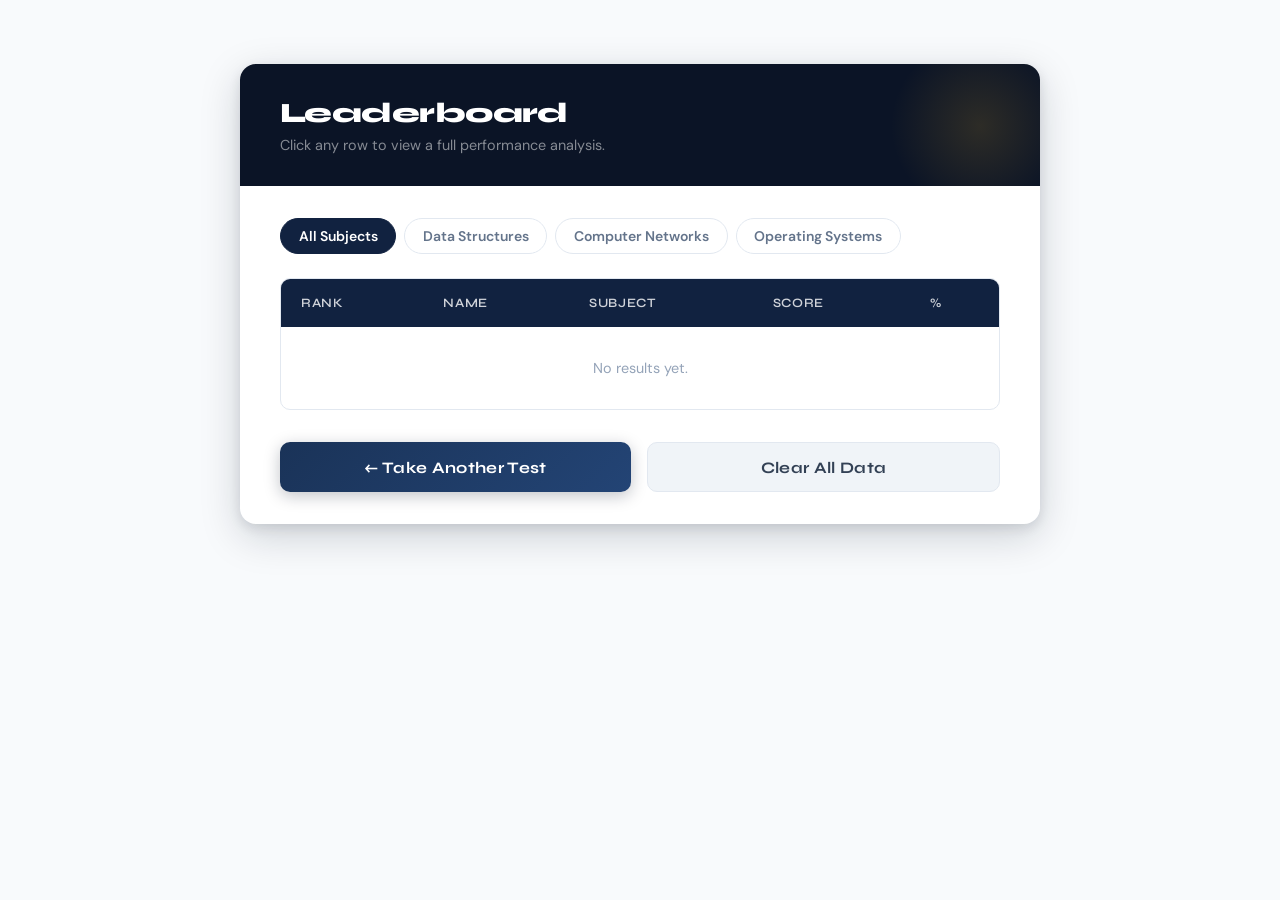
==== leaderboard.html @ 92e26789 "Add files via upload" ====
<!DOCTYPE html>
<html lang="en">
<head>
    <meta charset="UTF-8">
    <meta name="viewport" content="width=device-width, initial-scale=1.0">
    <title>ECET Leaderboard</title>
    <link rel="preconnect" href="https://fonts.googleapis.com">
    <link href="https://fonts.googleapis.com/css2?family=Syne:wght@400;600;700;800&family=DM+Sans:wght@300;400;500;600&display=swap" rel="stylesheet">
    <link rel="stylesheet" href="style.css">
</head>
<body>
    <div style="max-width:860px; margin:0 auto; padding:2rem 1rem 4rem;">

        <div class="page-container">
            <div class="page-header">
                <h1>Leaderboard</h1>
                <p>Click any row to view a full performance analysis.</p>
            </div>

            <div class="page-body">

                <!-- Filter chips -->
                <div style="display:flex; gap:8px; flex-wrap:wrap; margin-bottom:1.25rem;">
                    <button class="tab-btn active" data-filter="all">All Subjects</button>
                    <button class="tab-btn" data-filter="ds">Data Structures</button>
                    <button class="tab-btn" data-filter="cn">Computer Networks</button>
                    <button class="tab-btn" data-filter="os">Operating Systems</button>
                </div>

                <table id="leaderboard-table">
                    <thead>
                        <tr>
                            <th>Rank</th>
                            <th>Name</th>
                            <th>Subject</th>
                            <th>Score</th>
                            <th>%</th>
                        </tr>
                    </thead>
                    <tbody id="leaderboard-body"></tbody>
                </table>

                <!-- Analysis Section -->
                <div id="analysis-section" class="analysis-wrapper">
                    <h2 id="analysis-title">Performance Analysis</h2>

                    <div class="tabs">
                        <button class="tab-btn active" data-tab="correct">✓ Correct</button>
                        <button class="tab-btn" data-tab="wrong">✗ Wrong</button>
                        <button class="tab-btn" data-tab="not-answered">— Skipped</button>
                    </div>

                    <div id="analysis-content"></div>
                </div>

                <div style="display:flex; gap:1rem; margin-top:2rem; flex-wrap:wrap;">
                    <a href="index.html" class="btn primary-btn" style="flex:1; min-width:180px;">← Take Another Test</a>
                    <button id="clear-btn" class="btn secondary-btn" style="flex:1; min-width:160px;">Clear All Data</button>
                </div>
            </div>
        </div>

    </div>
    <script src="leaderboard.js"></script>
</body>
</html>
---- style.css ----
/* ============================================================
   ECET Mock Test — Style System
   Aesthetic: Academic Precision × Modern Tech
   Fonts: Syne (display) + DM Sans (body)
   Colors: Midnight navy + Amber gold accent
   ============================================================ */

:root {
    --navy-900: #0b1426;
    --navy-800: #112240;
    --navy-700: #1a3358;
    --navy-600: #234475;
    --navy-500: #2d5590;
    --navy-400: #4a7ab5;
    --gold:     #f0b429;
    --gold-lt:  #ffd166;
    --cream:    #f9f6f0;
    --white:    #ffffff;
    --gray-50:  #f8fafc;
    --gray-100: #f0f4f8;
    --gray-200: #e2e8f0;
    --gray-300: #cbd5e1;
    --gray-500: #64748b;
    --gray-700: #334155;
    --green:    #16a34a;
    --green-bg: #dcfce7;
    --red:      #dc2626;
    --red-bg:   #fee2e2;
    --shadow-sm: 0 1px 3px rgba(11,20,38,.08), 0 1px 2px rgba(11,20,38,.06);
    --shadow-md: 0 4px 16px rgba(11,20,38,.12), 0 2px 6px rgba(11,20,38,.08);
    --shadow-lg: 0 12px 40px rgba(11,20,38,.18), 0 4px 12px rgba(11,20,38,.1);
    --radius-sm: 6px;
    --radius-md: 10px;
    --radius-lg: 16px;
    --radius-xl: 24px;
}

*, *::before, *::after {
    box-sizing: border-box;
    margin: 0;
    padding: 0;
}

html { scroll-behavior: smooth; }

body {
    font-family: 'DM Sans', -apple-system, sans-serif;
    background: var(--navy-900);
    min-height: 100vh;
    color: var(--gray-700);
    -webkit-font-smoothing: antialiased;
}

/* ── Grid overlay background ─────────────────────────────── */
.grid-overlay {
    position: fixed;
    inset: 0;
    background-image:
        linear-gradient(rgba(240,180,41,0.04) 1px, transparent 1px),
        linear-gradient(90deg, rgba(240,180,41,0.04) 1px, transparent 1px);
    background-size: 48px 48px;
    pointer-events: none;
    z-index: 0;
}

/* ── HOME PAGE ───────────────────────────────────────────── */
.home-body {
    display: flex;
    align-items: flex-start;
    justify-content: center;
    padding: 3rem 1.5rem 4rem;
}

.home-container {
    position: relative;
    z-index: 1;
    max-width: 860px;
    width: 100%;
}

.home-header {
    text-align: center;
    padding: 2.5rem 0 3rem;
    animation: fadeUp 0.5s ease both;
}

.badge-tag {
    display: inline-block;
    background: rgba(240,180,41,0.15);
    color: var(--gold);
    border: 1px solid rgba(240,180,41,0.3);
    font-family: 'Syne', sans-serif;
    font-size: 0.75rem;
    font-weight: 700;
    letter-spacing: 0.12em;
    text-transform: uppercase;
    padding: 0.35rem 1rem;
    border-radius: 100px;
    margin-bottom: 1.25rem;
}

.home-title {
    font-family: 'Syne', sans-serif;
    font-size: clamp(2.4rem, 5vw, 3.8rem);
    font-weight: 800;
    color: var(--white);
    line-height: 1.05;
    letter-spacing: -0.02em;
    margin-bottom: 1rem;
}

.home-title .accent {
    color: var(--gold);
    position: relative;
}

.home-subtitle {
    font-size: 1.05rem;
    color: rgba(255,255,255,0.55);
    max-width: 440px;
    margin: 0 auto;
    line-height: 1.65;
}

/* ── Subject Cards ───────────────────────────────────────── */
.subject-grid {
    display: grid;
    grid-template-columns: repeat(auto-fit, minmax(250px, 1fr));
    gap: 1.25rem;
    margin-bottom: 2.5rem;
}

.subject-card {
    position: relative;
    background: rgba(255,255,255,0.04);
    border: 1px solid rgba(255,255,255,0.09);
    border-radius: var(--radius-lg);
    padding: 2rem 1.75rem;
    text-decoration: none;
    color: var(--white);
    display: flex;
    flex-direction: column;
    gap: 1.25rem;
    overflow: hidden;
    transition: transform 0.25s ease, border-color 0.25s ease, background 0.25s ease;
    animation: fadeUp 0.5s ease both;
    backdrop-filter: blur(8px);
}

.subject-card::before {
    content: '';
    position: absolute;
    top: 0; left: 0; right: 0;
    height: 3px;
    background: linear-gradient(90deg, var(--gold), var(--gold-lt));
    opacity: 0;
    transition: opacity 0.25s ease;
}

.subject-card:hover {
    transform: translateY(-5px);
    border-color: rgba(240,180,41,0.3);
    background: rgba(255,255,255,0.07);
}

.subject-card:hover::before { opacity: 1; }

.card-number {
    font-family: 'Syne', sans-serif;
    font-size: 0.75rem;
    font-weight: 700;
    letter-spacing: 0.1em;
    color: rgba(240,180,41,0.5);
}

.card-icon {
    width: 44px;
    height: 44px;
    color: var(--gold);
}
.card-icon svg { width: 100%; height: 100%; }

.card-content h2 {
    font-family: 'Syne', sans-serif;
    font-size: 1.2rem;
    font-weight: 700;
    color: var(--white);
    margin-bottom: 0.5rem;
}

.card-content p {
    font-size: 0.875rem;
    color: rgba(255,255,255,0.5);
    line-height: 1.55;
    margin-bottom: 1.25rem;
}

.card-meta {
    display: flex;
    align-items: center;
    justify-content: space-between;
}

.q-count {
    font-size: 0.8rem;
    font-weight: 600;
    color: rgba(240,180,41,0.7);
    background: rgba(240,180,41,0.1);
    padding: 0.25rem 0.65rem;
    border-radius: 100px;
    border: 1px solid rgba(240,180,41,0.2);
}

.card-arrow {
    font-size: 1.2rem;
    color: var(--gold);
    transition: transform 0.2s ease;
}
.subject-card:hover .card-arrow { transform: translateX(4px); }

.home-footer {
    text-align: center;
}

.leaderboard-link {
    display: inline-flex;
    align-items: center;
    gap: 0.5rem;
    color: rgba(255,255,255,0.45);
    text-decoration: none;
    font-size: 0.9rem;
    font-weight: 500;
    transition: color 0.2s;
    padding: 0.5rem 1rem;
    border-radius: var(--radius-sm);
}
.leaderboard-link:hover { color: var(--gold); }

/* ── QUIZ PAGE LAYOUT ────────────────────────────────────── */
body:not(.home-body) {
    padding: 2rem 1rem 4rem;
    display: block;
    background: var(--gray-50);
}

.container {
    max-width: 780px;
    width: 100%;
    margin: 0 auto;
}

/* ── Header (quiz) ───────────────────────────────────────── */
header {
    background: var(--navy-900);
    border-radius: var(--radius-lg);
    padding: 1.75rem 2rem 1.5rem;
    margin-bottom: 2rem;
    box-shadow: var(--shadow-lg);
    position: relative;
    overflow: hidden;
}

header::after {
    content: '';
    position: absolute;
    top: 0; right: 0;
    width: 200px; height: 200px;
    background: radial-gradient(circle at top right, rgba(240,180,41,0.12), transparent 70%);
    pointer-events: none;
}

.back-link {
    display: inline-block;
    color: rgba(255,255,255,0.4);
    text-decoration: none;
    font-size: 0.85rem;
    font-weight: 500;
    margin-bottom: 1rem;
    transition: color 0.2s;
}
.back-link:hover { color: var(--gold); }

.header-inner h1 {
    font-family: 'Syne', sans-serif;
    font-size: 1.6rem;
    font-weight: 800;
    color: var(--white);
    letter-spacing: -0.02em;
    margin-bottom: 0.25rem;
}

.header-inner p {
    color: rgba(255,255,255,0.5);
    font-size: 0.9rem;
    margin-bottom: 1.25rem;
}

.progress-bar-wrap {
    display: flex;
    align-items: center;
    gap: 1rem;
}

.progress-bar-track {
    flex: 1;
    height: 6px;
    background: rgba(255,255,255,0.1);
    border-radius: 100px;
    overflow: hidden;
}

.progress-bar-fill {
    height: 100%;
    background: linear-gradient(90deg, var(--gold), var(--gold-lt));
    border-radius: 100px;
    width: 0%;
    transition: width 0.4s ease;
}

.progress-text {
    color: rgba(255,255,255,0.45);
    font-size: 0.8rem;
    font-weight: 500;
    white-space: nowrap;
}

/* ── Question Cards ──────────────────────────────────────── */
.question-card {
    background: var(--white);
    border-radius: var(--radius-md);
    padding: 1.75rem;
    margin-bottom: 1.25rem;
    box-shadow: var(--shadow-sm);
    border: 1px solid var(--gray-100);
    border-left: 4px solid var(--navy-500);
    animation: fadeUp 0.4s ease both;
    transition: box-shadow 0.2s, transform 0.2s;
}

.question-card:hover {
    box-shadow: var(--shadow-md);
    transform: translateY(-1px);
}

.question-title {
    font-family: 'Syne', sans-serif;
    font-size: 1rem;
    font-weight: 600;
    color: var(--navy-800);
    margin-bottom: 1.1rem;
    line-height: 1.5;
}

.option-label {
    display: flex;
    align-items: center;
    padding: 0.75rem 1rem;
    margin-bottom: 0.5rem;
    border: 1.5px solid var(--gray-200);
    border-radius: var(--radius-sm);
    cursor: pointer;
    font-size: 0.95rem;
    color: var(--gray-700);
    transition: background 0.15s, border-color 0.15s;
    background: var(--gray-50);
    user-select: none;
}

.option-label:hover {
    background: #eef4ff;
    border-color: var(--navy-400);
    color: var(--navy-800);
}

.option-label input[type="radio"] {
    margin-right: 12px;
    accent-color: var(--navy-600);
    transform: scale(1.2);
    cursor: pointer;
    flex-shrink: 0;
}

.option-label:has(input:checked) {
    background: #e8f0ff;
    border-color: var(--navy-600);
    color: var(--navy-800);
    font-weight: 500;
}

/* ── Actions / Submit ────────────────────────────────────── */
.actions {
    margin-top: 2rem;
    padding-top: 2rem;
    border-top: 1px solid var(--gray-200);
}

.btn {
    display: inline-flex;
    align-items: center;
    justify-content: center;
    gap: 0.6rem;
    padding: 0.9rem 2rem;
    border: none;
    border-radius: var(--radius-md);
    font-family: 'Syne', sans-serif;
    font-size: 1rem;
    font-weight: 700;
    letter-spacing: 0.02em;
    cursor: pointer;
    transition: all 0.2s ease;
    text-decoration: none;
    width: 100%;
}

.primary-btn {
    background: linear-gradient(135deg, var(--navy-700), var(--navy-600));
    color: var(--white);
    box-shadow: 0 4px 16px rgba(11,20,38,0.25);
}

.primary-btn:hover {
    background: linear-gradient(135deg, var(--navy-600), var(--navy-500));
    transform: translateY(-2px);
    box-shadow: 0 8px 24px rgba(11,20,38,0.3);
}

.secondary-btn {
    background: var(--gray-100);
    color: var(--gray-700);
    border: 1.5px solid var(--gray-200);
}

.secondary-btn:hover {
    background: var(--gray-200);
    transform: translateY(-1px);
}

/* ── Result Page ─────────────────────────────────────────── */
.score-display {
    text-align: center;
    margin: 2.5rem 0;
}

.score-display .score-number {
    font-family: 'Syne', sans-serif;
    font-size: clamp(3rem, 8vw, 5rem);
    font-weight: 800;
    color: var(--navy-800);
    display: block;
    line-height: 1;
}

.score-display .score-label {
    font-size: 0.9rem;
    color: var(--gray-500);
    margin-top: 0.5rem;
    font-weight: 500;
}

.score-badge {
    display: inline-block;
    font-family: 'Syne', sans-serif;
    font-size: 0.8rem;
    font-weight: 700;
    letter-spacing: 0.08em;
    text-transform: uppercase;
    padding: 0.4rem 1rem;
    border-radius: 100px;
    margin-top: 0.75rem;
}
.score-badge.great { background: var(--green-bg); color: var(--green); }
.score-badge.good  { background: #fef9c3; color: #854d0e; }
.score-badge.retry { background: var(--red-bg); color: var(--red); }

.result-form {
    background: var(--gray-50);
    border: 1.5px solid var(--gray-200);
    border-radius: var(--radius-md);
    padding: 1.75rem;
    margin: 1.5rem 0;
}

.result-form label {
    display: block;
    font-weight: 600;
    color: var(--navy-800);
    margin-bottom: 0.75rem;
    font-size: 0.95rem;
}

.name-input {
    width: 100%;
    padding: 0.85rem 1rem;
    font-family: 'DM Sans', sans-serif;
    font-size: 1rem;
    border: 1.5px solid var(--gray-200);
    border-radius: var(--radius-sm);
    outline: none;
    transition: border-color 0.2s;
    background: var(--white);
    color: var(--gray-700);
    margin-bottom: 1.25rem;
}
.name-input:focus { border-color: var(--navy-500); }

/* ── Page Container (non-home) ───────────────────────────── */
.page-container {
    max-width: 800px;
    width: 100%;
    margin: 0 auto;
    background: var(--white);
    border-radius: var(--radius-lg);
    box-shadow: var(--shadow-lg);
    overflow: hidden;
}

.page-header {
    background: var(--navy-900);
    padding: 2rem 2.5rem;
    position: relative;
    overflow: hidden;
}

.page-header::after {
    content: '';
    position: absolute;
    bottom: -30px; right: -30px;
    width: 180px; height: 180px;
    background: radial-gradient(circle, rgba(240,180,41,0.15), transparent 70%);
    pointer-events: none;
}

.page-header h1 {
    font-family: 'Syne', sans-serif;
    font-size: 1.75rem;
    font-weight: 800;
    color: var(--white);
    letter-spacing: -0.02em;
}

.page-header p {
    color: rgba(255,255,255,0.5);
    margin-top: 0.4rem;
    font-size: 0.9rem;
}

.page-body {
    padding: 2rem 2.5rem;
}

/* ── Leaderboard Table ───────────────────────────────────── */
table {
    width: 100%;
    border-collapse: separate;
    border-spacing: 0;
    border-radius: var(--radius-md);
    overflow: hidden;
    margin-top: 1.5rem;
    border: 1.5px solid var(--gray-200);
}

th, td {
    padding: 1rem 1.25rem;
    text-align: left;
    font-size: 0.9rem;
}

th {
    background: var(--navy-800);
    color: rgba(255,255,255,0.8);
    font-family: 'Syne', sans-serif;
    font-weight: 600;
    font-size: 0.8rem;
    letter-spacing: 0.05em;
    text-transform: uppercase;
}

td { border-bottom: 1px solid var(--gray-100); color: var(--gray-700); }

tr:last-child td { border-bottom: none; }

tr.user-row {
    cursor: pointer;
    transition: background 0.15s;
}
tr.user-row:hover { background: var(--gray-50); }

.rank-cell {
    font-family: 'Syne', sans-serif;
    font-weight: 700;
    color: var(--navy-600);
}

.rank-1 .rank-cell { color: #d4a017; }
.rank-2 .rank-cell { color: var(--gray-500); }
.rank-3 .rank-cell { color: #b87333; }

.subject-chip {
    display: inline-block;
    background: var(--gray-100);
    color: var(--gray-500);
    font-size: 0.75rem;
    font-weight: 500;
    padding: 0.2rem 0.6rem;
    border-radius: 100px;
}

/* ── Analysis Section ────────────────────────────────────── */
.analysis-wrapper {
    display: none;
    margin-top: 2.5rem;
    padding-top: 2rem;
    border-top: 2px dashed var(--gray-200);
    animation: fadeUp 0.4s ease both;
}

.analysis-wrapper.show { display: block; }

.analysis-wrapper h2 {
    font-family: 'Syne', sans-serif;
    font-size: 1.15rem;
    font-weight: 700;
    color: var(--navy-800);
    margin-bottom: 1.25rem;
}

.tabs {
    display: flex;
    gap: 8px;
    margin-bottom: 1.5rem;
    flex-wrap: wrap;
}

.tab-btn {
    padding: 0.5rem 1.1rem;
    border: 1.5px solid var(--gray-200);
    background: var(--white);
    color: var(--gray-500);
    border-radius: 100px;
    cursor: pointer;
    font-family: 'DM Sans', sans-serif;
    font-weight: 600;
    font-size: 0.875rem;
    transition: all 0.2s;
}

.tab-btn.active {
    background: var(--navy-800);
    color: var(--white);
    border-color: var(--navy-800);
}

.tab-btn:hover:not(.active) {
    border-color: var(--navy-400);
    color: var(--navy-600);
}

/* ── Analysis Cards ──────────────────────────────────────── */
.analysis-card {
    background: var(--white);
    border: 1.5px solid var(--gray-100);
    border-radius: var(--radius-md);
    padding: 1.5rem;
    margin-bottom: 1rem;
    box-shadow: var(--shadow-sm);
    border-left: 4px solid var(--navy-400);
}

/* ── Option states (analysis) ────────────────────────────── */
.opt-correct {
    background: var(--green-bg) !important;
    border-color: #86efac !important;
    color: #14532d !important;
    font-weight: 600;
}
.opt-wrong {
    background: var(--red-bg) !important;
    border-color: #fca5a5 !important;
    color: #7f1d1d !important;
    font-weight: 600;
}
.opt-gray {
    background: var(--gray-100) !important;
    border-color: var(--gray-200) !important;
    color: var(--gray-500) !important;
}

/* ── Animations ──────────────────────────────────────────── */
@keyframes fadeUp {
    from { opacity: 0; transform: translateY(18px); }
    to   { opacity: 1; transform: translateY(0); }
}

/* ── Responsive ──────────────────────────────────────────── */
@media (max-width: 600px) {
    .home-body { padding: 2rem 1rem 3rem; }
    .subject-grid { grid-template-columns: 1fr; }
    .page-header { padding: 1.5rem; }
    .page-body { padding: 1.25rem 1.5rem; }
    header { padding: 1.25rem 1.25rem 1rem; }
    .question-card { padding: 1.25rem; }
    .btn { font-size: 0.95rem; }
}
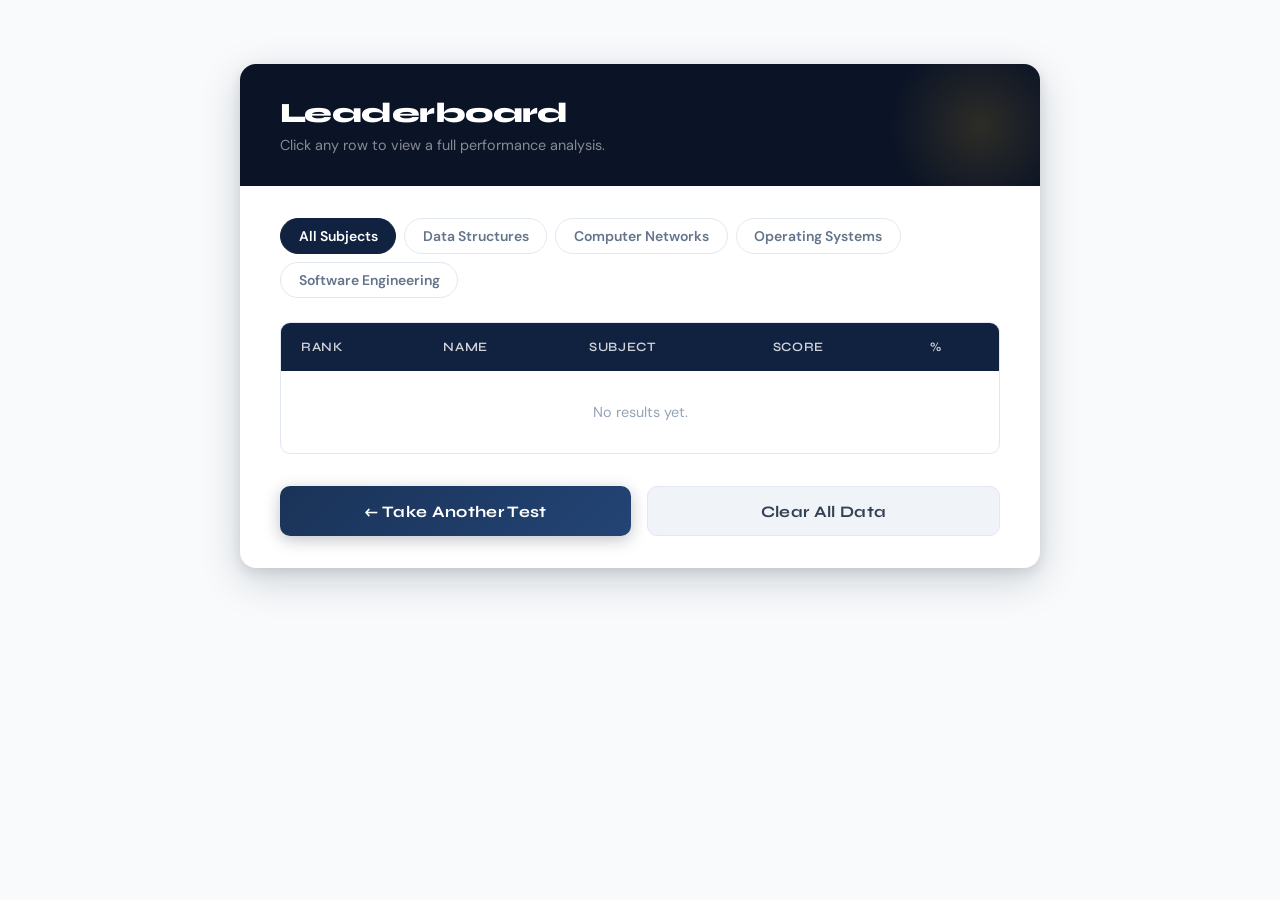
==== commit 87e2a57f: "Update leaderboard.html" ====
--- a/leaderboard.html
+++ b/leaderboard.html
@@ -25,6 +25,7 @@
                     <button class="tab-btn" data-filter="ds">Data Structures</button>
                     <button class="tab-btn" data-filter="cn">Computer Networks</button>
                     <button class="tab-btn" data-filter="os">Operating Systems</button>
+                    <button class="tab-btn" data-filter="se">Software Engineering</button>
                 </div>
 
                 <table id="leaderboard-table">
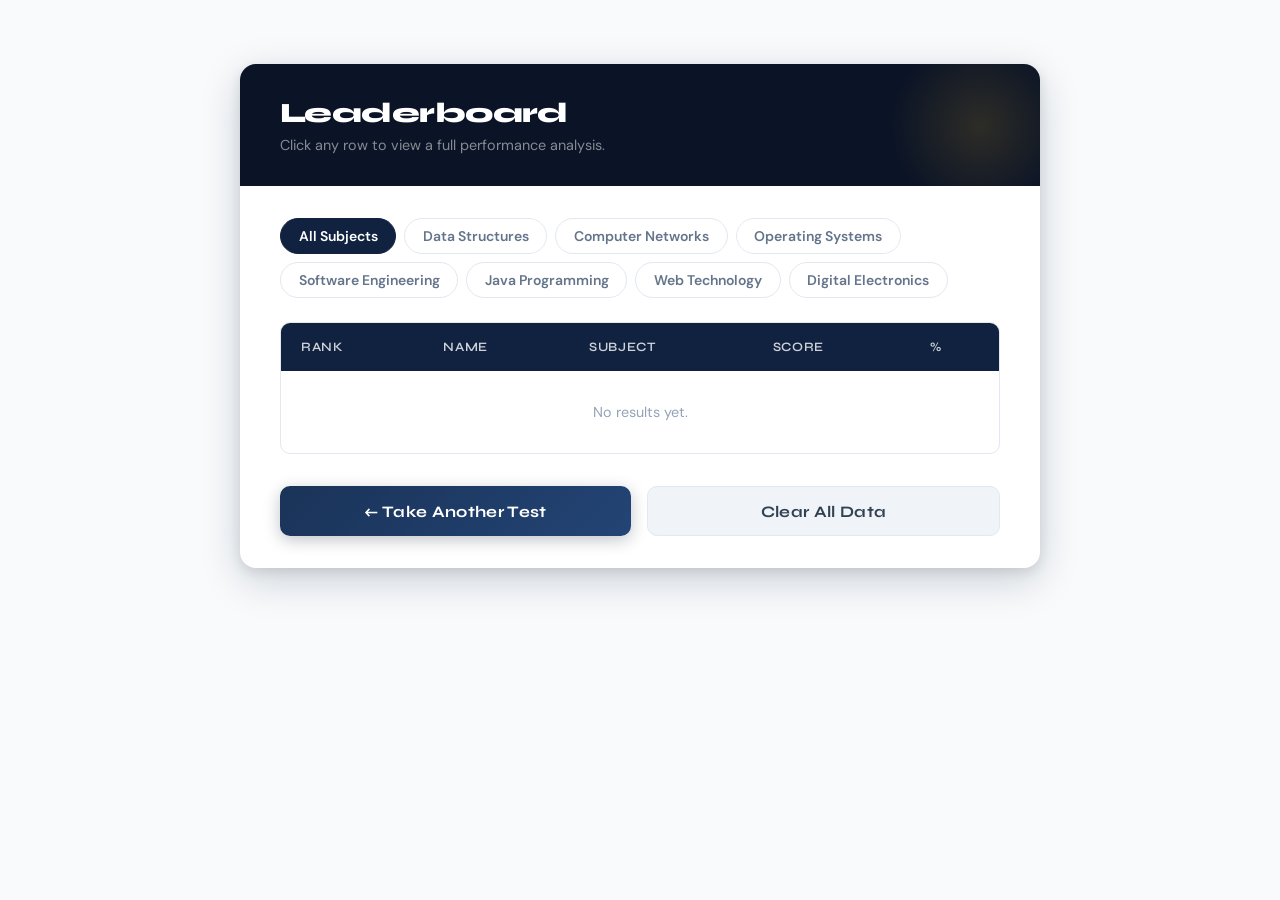
==== commit 52b74374: "Update leaderboard.html" ====
--- a/leaderboard.html
+++ b/leaderboard.html
@@ -26,6 +26,9 @@
                     <button class="tab-btn" data-filter="cn">Computer Networks</button>
                     <button class="tab-btn" data-filter="os">Operating Systems</button>
                     <button class="tab-btn" data-filter="se">Software Engineering</button>
+                    <button class="tab-btn" data-filter="java">Java Programming</button>
+                    <button class="tab-btn" data-filter="wt">Web Technology</button>
+                    <button class="tab-btn" data-filter="de">Digital Electronics</button>
                 </div>
 
                 <table id="leaderboard-table">
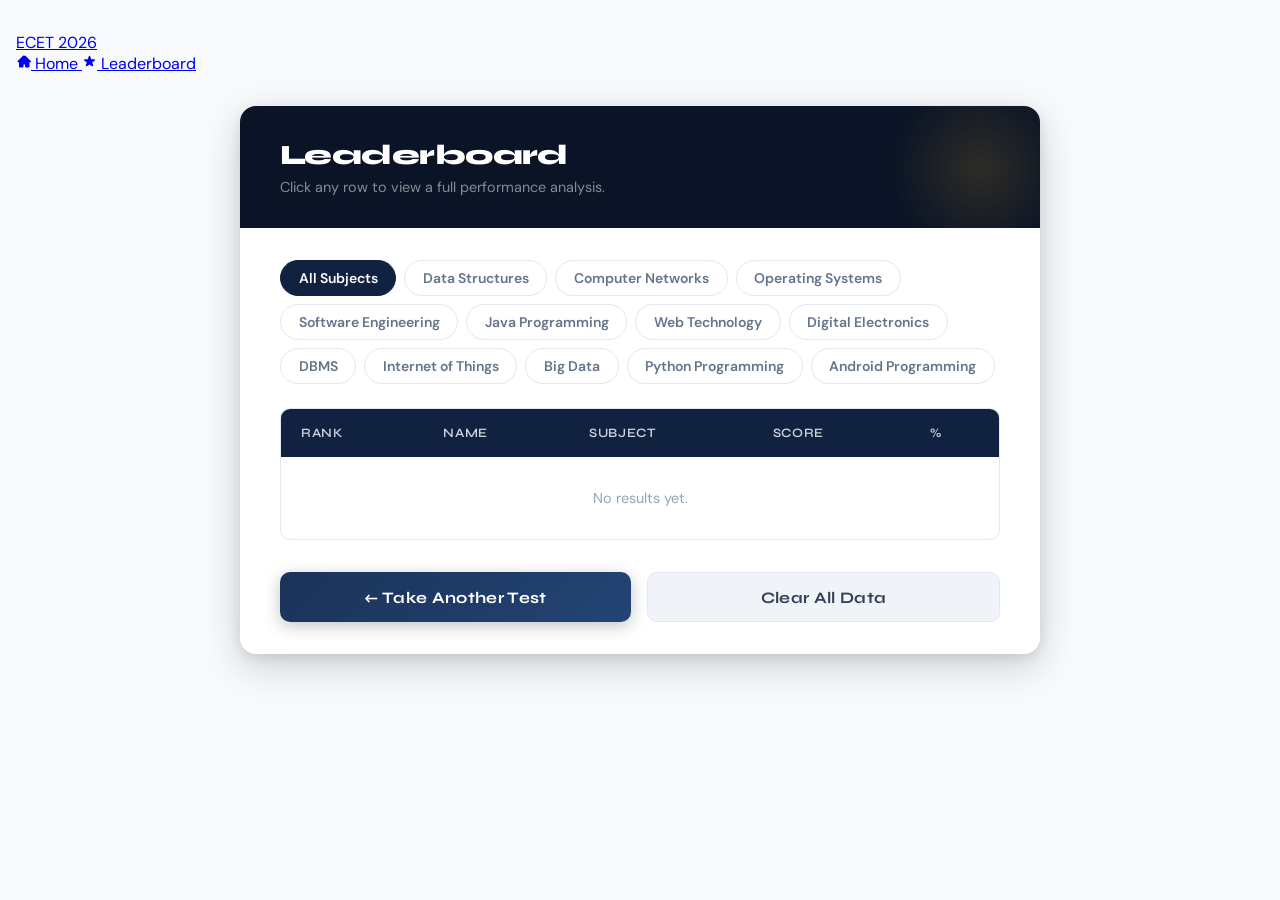
==== commit e5065717: "Update leaderboard.html" ====
--- a/leaderboard.html
+++ b/leaderboard.html
@@ -9,16 +9,30 @@
     <link rel="stylesheet" href="style.css">
 </head>
 <body>
+
+    <nav class="site-nav">
+        <div class="site-nav-inner">
+            <a href="index.html" class="site-nav-logo">ECET <span>2026</span></a>
+            <div class="site-nav-links">
+                <a href="index.html" class="nav-link">
+                    <svg viewBox="0 0 20 20" fill="currentColor" width="15" height="15"><path d="M10.707 2.293a1 1 0 00-1.414 0l-7 7a1 1 0 001.414 1.414L4 10.414V17a1 1 0 001 1h4a1 1 0 001-1v-3h2v3a1 1 0 001 1h4a1 1 0 001-1v-6.586l.293.293a1 1 0 001.414-1.414l-7-7z"/></svg>
+                    Home
+                </a>
+                <a href="leaderboard.html" class="nav-link active">
+                    <svg viewBox="0 0 20 20" fill="currentColor" width="15" height="15"><path d="M9.049 2.927c.3-.921 1.603-.921 1.902 0l1.07 3.292a1 1 0 00.95.69h3.462c.969 0 1.371 1.24.588 1.81l-2.8 2.034a1 1 0 00-.364 1.118l1.07 3.292c.3.921-.755 1.688-1.54 1.118l-2.8-2.034a1 1 0 00-1.175 0l-2.8 2.034c-.784.57-1.838-.197-1.539-1.118l1.07-3.292a1 1 0 00-.364-1.118L2.98 8.72c-.783-.57-.38-1.81.588-1.81h3.461a1 1 0 00.951-.69l1.07-3.292z"/></svg>
+                    Leaderboard
+                </a>
+            </div>
+        </div>
+    </nav>
+
     <div style="max-width:860px; margin:0 auto; padding:2rem 1rem 4rem;">
-
         <div class="page-container">
             <div class="page-header">
                 <h1>Leaderboard</h1>
                 <p>Click any row to view a full performance analysis.</p>
             </div>
-
             <div class="page-body">
-
                 <!-- Filter chips -->
                 <div style="display:flex; gap:8px; flex-wrap:wrap; margin-bottom:1.25rem;">
                     <button class="tab-btn active" data-filter="all">All Subjects</button>
@@ -29,6 +43,11 @@
                     <button class="tab-btn" data-filter="java">Java Programming</button>
                     <button class="tab-btn" data-filter="wt">Web Technology</button>
                     <button class="tab-btn" data-filter="de">Digital Electronics</button>
+                    <button class="tab-btn" data-filter="dbms">DBMS</button>
+                    <button class="tab-btn" data-filter="iot">Internet of Things</button>
+                    <button class="tab-btn" data-filter="bd">Big Data</button>
+                    <button class="tab-btn" data-filter="py">Python Programming</button>
+                    <button class="tab-btn" data-filter="ap">Android Programming</button>
                 </div>
 
                 <table id="leaderboard-table">
@@ -47,13 +66,11 @@
                 <!-- Analysis Section -->
                 <div id="analysis-section" class="analysis-wrapper">
                     <h2 id="analysis-title">Performance Analysis</h2>
-
                     <div class="tabs">
                         <button class="tab-btn active" data-tab="correct">✓ Correct</button>
                         <button class="tab-btn" data-tab="wrong">✗ Wrong</button>
                         <button class="tab-btn" data-tab="not-answered">— Skipped</button>
                     </div>
-
                     <div id="analysis-content"></div>
                 </div>
 
@@ -63,7 +80,6 @@
                 </div>
             </div>
         </div>
-
     </div>
     <script src="leaderboard.js"></script>
 </body>
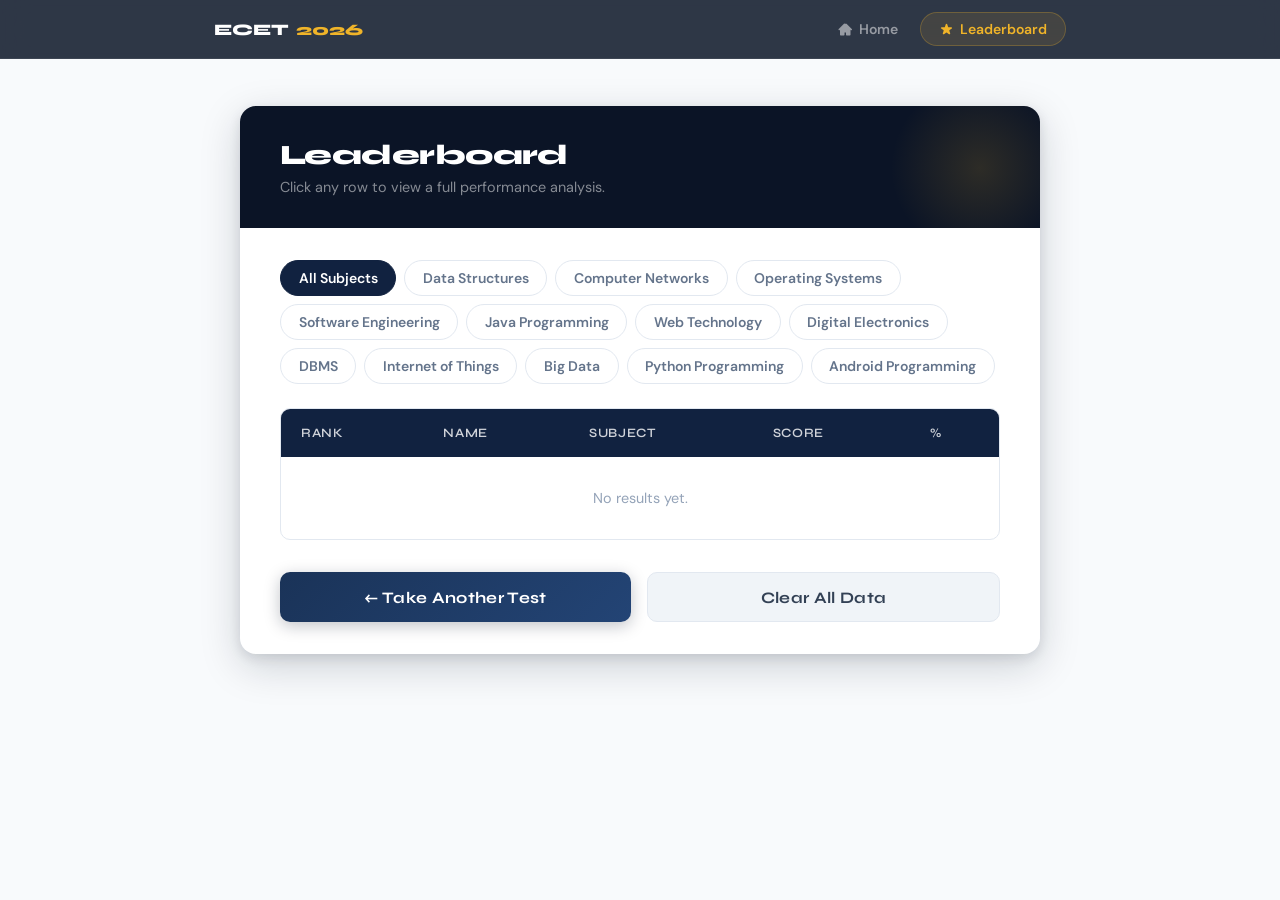
==== commit 9b499680: "Update leaderboard.html" ====
--- a/leaderboard.html
+++ b/leaderboard.html
@@ -16,11 +16,11 @@
             <div class="site-nav-links">
                 <a href="index.html" class="nav-link">
                     <svg viewBox="0 0 20 20" fill="currentColor" width="15" height="15"><path d="M10.707 2.293a1 1 0 00-1.414 0l-7 7a1 1 0 001.414 1.414L4 10.414V17a1 1 0 001 1h4a1 1 0 001-1v-3h2v3a1 1 0 001 1h4a1 1 0 001-1v-6.586l.293.293a1 1 0 001.414-1.414l-7-7z"/></svg>
-                    Home
+                    <span>Home</span>
                 </a>
                 <a href="leaderboard.html" class="nav-link active">
                     <svg viewBox="0 0 20 20" fill="currentColor" width="15" height="15"><path d="M9.049 2.927c.3-.921 1.603-.921 1.902 0l1.07 3.292a1 1 0 00.95.69h3.462c.969 0 1.371 1.24.588 1.81l-2.8 2.034a1 1 0 00-.364 1.118l1.07 3.292c.3.921-.755 1.688-1.54 1.118l-2.8-2.034a1 1 0 00-1.175 0l-2.8 2.034c-.784.57-1.838-.197-1.539-1.118l1.07-3.292a1 1 0 00-.364-1.118L2.98 8.72c-.783-.57-.38-1.81.588-1.81h3.461a1 1 0 00.951-.69l1.07-3.292z"/></svg>
-                    Leaderboard
+                    <span>Leaderboard</span>
                 </a>
             </div>
         </div>
@@ -50,18 +50,20 @@
                     <button class="tab-btn" data-filter="ap">Android Programming</button>
                 </div>
 
-                <table id="leaderboard-table">
-                    <thead>
-                        <tr>
-                            <th>Rank</th>
-                            <th>Name</th>
-                            <th>Subject</th>
-                            <th>Score</th>
-                            <th>%</th>
-                        </tr>
-                    </thead>
-                    <tbody id="leaderboard-body"></tbody>
-                </table>
+                <div class="table-scroll">
+                    <table id="leaderboard-table">
+                        <thead>
+                            <tr>
+                                <th>Rank</th>
+                                <th>Name</th>
+                                <th>Subject</th>
+                                <th>Score</th>
+                                <th>%</th>
+                            </tr>
+                        </thead>
+                        <tbody id="leaderboard-body"></tbody>
+                    </table>
+                </div>
 
                 <!-- Analysis Section -->
                 <div id="analysis-section" class="analysis-wrapper">
--- a/style.css
+++ b/style.css
@@ -63,12 +63,90 @@
     z-index: 0;
 }
 
+/* ── SITE NAV ────────────────────────────────────────────── */
+.site-nav {
+    position: fixed;
+    top: 0; left: 0; right: 0;
+    z-index: 100;
+    background: rgba(11,20,38,0.85);
+    backdrop-filter: blur(14px);
+    -webkit-backdrop-filter: blur(14px);
+    border-bottom: 1px solid rgba(255,255,255,0.07);
+}
+
+.site-nav-inner {
+    max-width: 900px;
+    margin: 0 auto;
+    padding: 0 1.5rem;
+    height: 58px;
+    display: flex;
+    align-items: center;
+    justify-content: space-between;
+    gap: 1rem;
+}
+
+.site-nav-logo {
+    font-family: 'Syne', sans-serif;
+    font-weight: 800;
+    font-size: 1rem;
+    color: var(--white);
+    letter-spacing: -0.01em;
+    text-decoration: none;
+    display: flex;
+    align-items: center;
+    gap: 0.5rem;
+}
+
+.site-nav-logo span {
+    color: var(--gold);
+}
+
+.site-nav-links {
+    display: flex;
+    align-items: center;
+    gap: 4px;
+}
+
+.nav-link {
+    display: inline-flex;
+    align-items: center;
+    gap: 0.4rem;
+    padding: 0.45rem 1.1rem;
+    border-radius: 100px;
+    font-family: 'DM Sans', sans-serif;
+    font-size: 0.875rem;
+    font-weight: 600;
+    color: rgba(255,255,255,0.5);
+    text-decoration: none;
+    border: 1.5px solid transparent;
+    transition: all 0.2s ease;
+}
+
+.nav-link:hover {
+    color: var(--white);
+    background: rgba(255,255,255,0.06);
+}
+
+.nav-link.active {
+    color: var(--gold);
+    background: rgba(240,180,41,0.1);
+    border-color: rgba(240,180,41,0.25);
+}
+
+/* Push page content below fixed nav */
+.home-body,
+body:not(.home-body) {
+    padding-top: 74px;
+}
+
 /* ── HOME PAGE ───────────────────────────────────────────── */
 .home-body {
     display: flex;
     align-items: flex-start;
     justify-content: center;
-    padding: 3rem 1.5rem 4rem;
+    padding-left: 1.5rem;
+    padding-right: 1.5rem;
+    padding-bottom: 4rem;
 }
 
 .home-container {
@@ -238,7 +316,9 @@
 
 /* ── QUIZ PAGE LAYOUT ────────────────────────────────────── */
 body:not(.home-body) {
-    padding: 2rem 1rem 4rem;
+    padding-left: 1rem;
+    padding-right: 1rem;
+    padding-bottom: 4rem;
     display: block;
     background: var(--gray-50);
 }
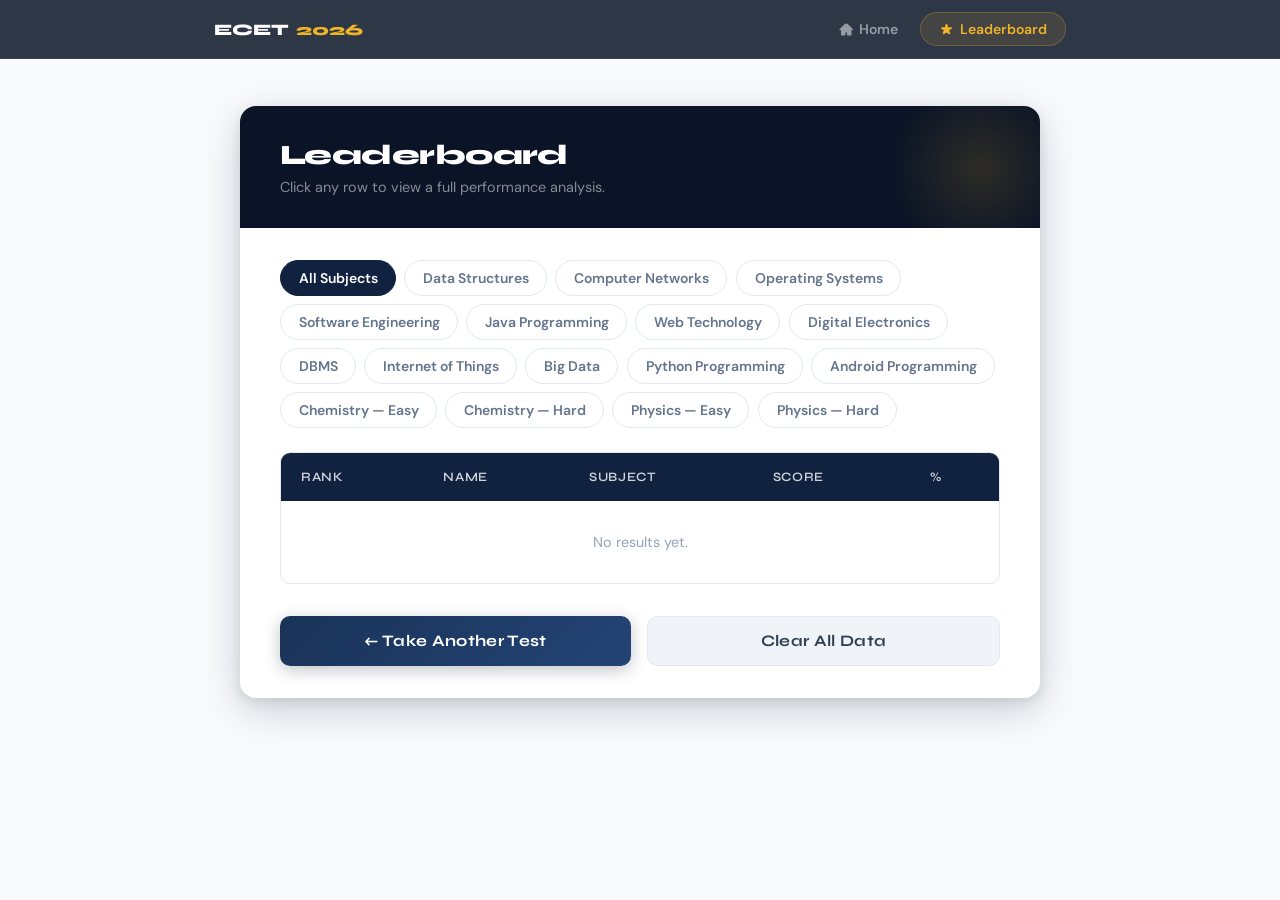
==== commit 74bb0f16: "Update leaderboard.html" ====
--- a/leaderboard.html
+++ b/leaderboard.html
@@ -48,6 +48,10 @@
                     <button class="tab-btn" data-filter="bd">Big Data</button>
                     <button class="tab-btn" data-filter="py">Python Programming</button>
                     <button class="tab-btn" data-filter="ap">Android Programming</button>
+                    <button class="tab-btn" data-filter="chem_easy">Chemistry — Easy</button>
+                    <button class="tab-btn" data-filter="chem_hard">Chemistry — Hard</button>
+                    <button class="tab-btn" data-filter="phy_easy">Physics — Easy</button>
+                    <button class="tab-btn" data-filter="phy_hard">Physics — Hard</button>
                 </div>
 
                 <div class="table-scroll">
--- a/style.css
+++ b/style.css
@@ -119,12 +119,14 @@
     color: rgba(255,255,255,0.5);
     text-decoration: none;
     border: 1.5px solid transparent;
-    transition: all 0.2s ease;
+    transition: all 0.22s cubic-bezier(0.34, 1.56, 0.64, 1);
+    will-change: transform;
 }
 
 .nav-link:hover {
     color: var(--white);
-    background: rgba(255,255,255,0.06);
+    background: rgba(255,255,255,0.09);
+    transform: scale(1.08);
 }
 
 .nav-link.active {
@@ -220,7 +222,8 @@
     flex-direction: column;
     gap: 1.25rem;
     overflow: hidden;
-    transition: transform 0.25s ease, border-color 0.25s ease, background 0.25s ease;
+    transition: transform 0.3s cubic-bezier(0.34, 1.56, 0.64, 1), border-color 0.25s ease, background 0.25s ease, box-shadow 0.3s ease;
+    will-change: transform;
     animation: fadeUp 0.5s ease both;
     backdrop-filter: blur(8px);
 }
@@ -236,9 +239,10 @@
 }
 
 .subject-card:hover {
-    transform: translateY(-5px);
-    border-color: rgba(240,180,41,0.3);
-    background: rgba(255,255,255,0.07);
+    transform: translateY(-7px) scale(1.025);
+    border-color: rgba(240,180,41,0.4);
+    background: rgba(255,255,255,0.08);
+    box-shadow: 0 20px 50px rgba(0,0,0,0.35), 0 0 0 1px rgba(240,180,41,0.15), 0 0 40px rgba(240,180,41,0.07);
 }
 
 .subject-card:hover::before { opacity: 1; }
@@ -255,8 +259,10 @@
     width: 44px;
     height: 44px;
     color: var(--gold);
+    transition: transform 0.3s cubic-bezier(0.34, 1.56, 0.64, 1);
 }
 .card-icon svg { width: 100%; height: 100%; }
+.subject-card:hover .card-icon { transform: scale(1.18) rotate(-4deg); }
 
 .card-content h2 {
     font-family: 'Syne', sans-serif;
@@ -308,11 +314,12 @@
     text-decoration: none;
     font-size: 0.9rem;
     font-weight: 500;
-    transition: color 0.2s;
+    transition: color 0.2s, transform 0.25s cubic-bezier(0.34, 1.56, 0.64, 1);
     padding: 0.5rem 1rem;
     border-radius: var(--radius-sm);
-}
-.leaderboard-link:hover { color: var(--gold); }
+    will-change: transform;
+}
+.leaderboard-link:hover { color: var(--gold); transform: scale(1.07) translateY(-1px); }
 
 /* ── QUIZ PAGE LAYOUT ────────────────────────────────────── */
 body:not(.home-body) {
@@ -338,6 +345,7 @@
     box-shadow: var(--shadow-lg);
     position: relative;
     overflow: hidden;
+    animation: slideDown 0.6s ease both;
 }
 
 header::after {
@@ -367,18 +375,21 @@
     color: var(--white);
     letter-spacing: -0.02em;
     margin-bottom: 0.25rem;
+    animation: fadeIn 0.6s ease both 0.2s;
 }
 
 .header-inner p {
     color: rgba(255,255,255,0.5);
     font-size: 0.9rem;
     margin-bottom: 1.25rem;
+    animation: fadeIn 0.6s ease both 0.4s;
 }
 
 .progress-bar-wrap {
     display: flex;
     align-items: center;
     gap: 1rem;
+    animation: fadeIn 0.8s ease both 0.3s;
 }
 
 .progress-bar-track {
@@ -413,7 +424,7 @@
     box-shadow: var(--shadow-sm);
     border: 1px solid var(--gray-100);
     border-left: 4px solid var(--navy-500);
-    animation: fadeUp 0.4s ease both;
+    animation: slideInLeft 0.5s ease both;
     transition: box-shadow 0.2s, transform 0.2s;
 }
 
@@ -465,6 +476,7 @@
     border-color: var(--navy-600);
     color: var(--navy-800);
     font-weight: 500;
+    animation: bounceIn 0.4s ease both;
 }
 
 /* ── Actions / Submit ────────────────────────────────────── */
@@ -472,6 +484,7 @@
     margin-top: 2rem;
     padding-top: 2rem;
     border-top: 1px solid var(--gray-200);
+    animation: fadeUp 0.5s ease both 0.8s;
 }
 
 .btn {
@@ -487,9 +500,10 @@
     font-weight: 700;
     letter-spacing: 0.02em;
     cursor: pointer;
-    transition: all 0.2s ease;
+    transition: all 0.25s cubic-bezier(0.34, 1.56, 0.64, 1);
     text-decoration: none;
     width: 100%;
+    will-change: transform;
 }
 
 .primary-btn {
@@ -498,11 +512,17 @@
     box-shadow: 0 4px 16px rgba(11,20,38,0.25);
 }
 
+.primary-btn.pulse {
+    animation: pulse 1.5s ease-in-out infinite;
+}
+
 .primary-btn:hover {
     background: linear-gradient(135deg, var(--navy-600), var(--navy-500));
-    transform: translateY(-2px);
-    box-shadow: 0 8px 24px rgba(11,20,38,0.3);
-}
+    transform: translateY(-3px) scale(1.02);
+    box-shadow: 0 10px 28px rgba(11,20,38,0.35);
+}
+
+.primary-btn:active { transform: scale(0.97); }
 
 .secondary-btn {
     background: var(--gray-100);
@@ -512,8 +532,11 @@
 
 .secondary-btn:hover {
     background: var(--gray-200);
-    transform: translateY(-1px);
-}
+    transform: translateY(-2px) scale(1.02);
+    box-shadow: 0 6px 16px rgba(11,20,38,0.1);
+}
+
+.secondary-btn:active { transform: scale(0.97); }
 
 /* ── Result Page ─────────────────────────────────────────── */
 .score-display {
@@ -537,17 +560,6 @@
     font-weight: 500;
 }
 
-.score-badge {
-    display: inline-block;
-    font-family: 'Syne', sans-serif;
-    font-size: 0.8rem;
-    font-weight: 700;
-    letter-spacing: 0.08em;
-    text-transform: uppercase;
-    padding: 0.4rem 1rem;
-    border-radius: 100px;
-    margin-top: 0.75rem;
-}
 .score-badge.great { background: var(--green-bg); color: var(--green); }
 .score-badge.good  { background: #fef9c3; color: #854d0e; }
 .score-badge.retry { background: var(--red-bg); color: var(--red); }
@@ -661,19 +673,16 @@
 
 tr.user-row {
     cursor: pointer;
-    transition: background 0.15s;
-}
-tr.user-row:hover { background: var(--gray-50); }
-
-.rank-cell {
-    font-family: 'Syne', sans-serif;
-    font-weight: 700;
-    color: var(--navy-600);
-}
-
-.rank-1 .rank-cell { color: #d4a017; }
-.rank-2 .rank-cell { color: var(--gray-500); }
-.rank-3 .rank-cell { color: #b87333; }
+    transition: background 0.18s ease, transform 0.22s cubic-bezier(0.34, 1.56, 0.64, 1), box-shadow 0.2s ease;
+    will-change: transform;
+}
+tr.user-row:hover {
+    background: #f0f4ff;
+    transform: translateX(4px);
+    box-shadow: inset 3px 0 0 var(--navy-500);
+}
+
+
 
 .subject-chip {
     display: inline-block;
@@ -683,6 +692,13 @@
     font-weight: 500;
     padding: 0.2rem 0.6rem;
     border-radius: 100px;
+    transition: transform 0.22s cubic-bezier(0.34, 1.56, 0.64, 1), background 0.18s ease, color 0.18s ease;
+    will-change: transform;
+}
+tr.user-row:hover .subject-chip {
+    transform: scale(1.08);
+    background: #dbeafe;
+    color: var(--navy-600);
 }
 
 /* ── Analysis Section ────────────────────────────────────── */
@@ -721,7 +737,8 @@
     font-family: 'DM Sans', sans-serif;
     font-weight: 600;
     font-size: 0.875rem;
-    transition: all 0.2s;
+    transition: all 0.22s cubic-bezier(0.34, 1.56, 0.64, 1);
+    will-change: transform;
 }
 
 .tab-btn.active {
@@ -733,6 +750,12 @@
 .tab-btn:hover:not(.active) {
     border-color: var(--navy-400);
     color: var(--navy-600);
+    transform: scale(1.07);
+    background: #f0f4ff;
+}
+
+.tab-btn:active {
+    transform: scale(0.96);
 }
 
 /* ── Analysis Cards ──────────────────────────────────────── */
@@ -744,6 +767,12 @@
     margin-bottom: 1rem;
     box-shadow: var(--shadow-sm);
     border-left: 4px solid var(--navy-400);
+    transition: transform 0.25s cubic-bezier(0.34, 1.56, 0.64, 1), box-shadow 0.22s ease;
+    will-change: transform;
+}
+.analysis-card:hover {
+    transform: translateX(4px) scale(1.01);
+    box-shadow: var(--shadow-md);
 }
 
 /* ── Option states (analysis) ────────────────────────────── */
@@ -765,19 +794,246 @@
     color: var(--gray-500) !important;
 }
 
+/* ── Rank badge pop on row hover ─────────────────────────── */
+.rank-1 .rank-cell { color: #d4a017; }
+.rank-2 .rank-cell { color: var(--gray-500); }
+.rank-3 .rank-cell { color: #b87333; }
+
+.rank-cell {
+    font-family: 'Syne', sans-serif;
+    font-weight: 700;
+    color: var(--navy-600);
+    display: inline-block;
+    transition: transform 0.22s cubic-bezier(0.34, 1.56, 0.64, 1);
+}
+tr.user-row:hover .rank-cell { 
+    transform: scale(1.2); 
+    font-family: 'Syne', sans-serif;
+    font-weight: 700;
+    color: var(--navy-600);
+    transition: transform 0.22s cubic-bezier(0.34, 1.56, 0.64, 1);
+    display: inline-block;
+}
+
+/* ── Score badge hover ───────────────────────────────────── */
+.score-badge {
+    display: inline-block;
+    font-family: 'Syne', sans-serif;
+    font-size: 0.8rem;
+    font-weight: 700;
+    letter-spacing: 0.08em;
+    text-transform: uppercase;
+    padding: 0.4rem 1rem;
+    border-radius: 100px;
+    margin-top: 0.75rem;
+    transition: transform 0.25s cubic-bezier(0.34, 1.56, 0.64, 1), box-shadow 0.2s ease;
+    cursor: default;
+}
+.score-badge:hover { transform: scale(1.1); box-shadow: 0 4px 14px rgba(0,0,0,0.12); }
+
 /* ── Animations ──────────────────────────────────────────── */
 @keyframes fadeUp {
     from { opacity: 0; transform: translateY(18px); }
     to   { opacity: 1; transform: translateY(0); }
 }
 
+@keyframes slideInLeft {
+    from { opacity: 0; transform: translateX(-30px); }
+    to   { opacity: 1; transform: translateX(0); }
+}
+
+@keyframes bounceIn {
+    0% { opacity: 0; transform: scale(0.95); }
+    100% { opacity: 1; transform: scale(1); }
+}
+
+@keyframes pulse {
+    0% { transform: scale(1); }
+    50% { transform: scale(1.05); }
+    100% { transform: scale(1); }
+}
+
+@keyframes fadeIn {
+    from { opacity: 0; }
+    to   { opacity: 1; }
+}
+
+@keyframes slideDown {
+    from { transform: translateY(-10px); opacity: 0; }
+    to   { transform: translateY(0); opacity: 1; }
+}
+
+/* ── Question Palette ────────────────────────────────────── */
+.question-palette {
+    display: grid;
+    grid-template-rows: repeat(2, auto);
+    grid-auto-flow: column;
+    gap: 6px;
+    overflow-x: auto;
+    padding: 1rem 0 0.75rem;
+    margin-bottom: 1.5rem;
+    scrollbar-width: thin;
+    scrollbar-color: var(--gray-300) transparent;
+    -webkit-overflow-scrolling: touch;
+}
+
+.question-palette::-webkit-scrollbar { height: 4px; }
+.question-palette::-webkit-scrollbar-track { background: transparent; }
+.question-palette::-webkit-scrollbar-thumb { background: var(--gray-300); border-radius: 100px; }
+
+.q-num-btn {
+    width: 36px;
+    height: 36px;
+    border-radius: var(--radius-sm);
+    border: 1.5px solid var(--gray-300);
+    background: var(--white);
+    color: var(--gray-700);
+    font-family: 'Syne', sans-serif;
+    font-size: 0.75rem;
+    font-weight: 700;
+    cursor: pointer;
+    transition: all 0.18s cubic-bezier(0.34, 1.56, 0.64, 1);
+    display: flex;
+    align-items: center;
+    justify-content: center;
+    flex-shrink: 0;
+    will-change: transform;
+}
+
+.q-num-btn:hover:not(.current) {
+    border-color: var(--navy-400);
+    background: #eef4ff;
+    transform: scale(1.12);
+}
+
+.q-num-btn.answered {
+    background: #dcfce7;
+    border-color: #86efac;
+    color: #15803d;
+}
+
+.q-num-btn.skipped {
+    background: #fee2e2;
+    border-color: #fca5a5;
+    color: #dc2626;
+}
+
+.q-num-btn.current {
+    background: var(--navy-700);
+    border-color: var(--navy-600);
+    color: var(--white);
+    transform: scale(1.15);
+    box-shadow: 0 3px 10px rgba(11,20,38,0.3);
+}
+
+/* ── Quiz Navigation Bar ─────────────────────────────────── */
+.quiz-nav-bar {
+    display: flex;
+    align-items: center;
+    justify-content: space-between;
+    gap: 1rem;
+    margin-top: 1.5rem;
+    padding-top: 1.25rem;
+    border-top: 1px solid var(--gray-200);
+}
+
+.nav-counter {
+    font-family: 'Syne', sans-serif;
+    font-size: 0.875rem;
+    font-weight: 700;
+    color: var(--gray-500);
+    white-space: nowrap;
+}
+
+.nav-prev-btn,
+.nav-next-btn {
+    flex: 0 0 auto;
+    width: auto;
+    padding: 0.65rem 1.35rem;
+    font-size: 0.9rem;
+    background: var(--gray-100);
+    color: var(--gray-700);
+    border: 1.5px solid var(--gray-200);
+}
+
+.nav-prev-btn:hover:not(:disabled),
+.nav-next-btn:hover:not(:disabled) {
+    background: #eef4ff;
+    border-color: var(--navy-400);
+    color: var(--navy-700);
+    transform: translateY(-2px) scale(1.04);
+    box-shadow: 0 4px 12px rgba(11,20,38,0.1);
+}
+
+.nav-prev-btn:disabled,
+.nav-next-btn:disabled {
+    opacity: 0.35;
+    cursor: not-allowed;
+    transform: none;
+}
+
+/* ── Table scroll wrapper ────────────────────────────────── */
+.table-scroll {
+    width: 100%;
+    overflow-x: auto;
+    -webkit-overflow-scrolling: touch;
+    border-radius: var(--radius-md);
+    border: 1.5px solid var(--gray-200);
+    margin-top: 1.5rem;
+}
+
+.table-scroll table {
+    margin-top: 0;
+    border: none;
+    border-radius: 0;
+    min-width: 480px;
+}
+
 /* ── Responsive ──────────────────────────────────────────── */
 @media (max-width: 600px) {
+    /* Nav — shrink links so both fit on small screens */
+    .site-nav-inner {
+        padding: 0 0.75rem;
+        gap: 0.5rem;
+    }
+    .nav-link {
+        padding: 0.4rem 0.65rem;
+        font-size: 0.78rem;
+        gap: 0.25rem;
+    }
+    .nav-link svg { width: 13px; height: 13px; }
+    .site-nav-logo { font-size: 0.9rem; }
+
+    /* Home */
     .home-body { padding: 2rem 1rem 3rem; }
     .subject-grid { grid-template-columns: 1fr; }
-    .page-header { padding: 1.5rem; }
-    .page-body { padding: 1.25rem 1.5rem; }
-    header { padding: 1.25rem 1.25rem 1rem; }
-    .question-card { padding: 1.25rem; }
-    .btn { font-size: 0.95rem; }
-}
+
+    /* Leaderboard / result page containers */
+    .page-header { padding: 1.25rem 1rem; }
+    .page-header h1 { font-size: 1.4rem; }
+    .page-body { padding: 1rem; }
+
+    /* Filter chips — smaller on mobile */
+    .tab-btn { padding: 0.4rem 0.8rem; font-size: 0.8rem; }
+
+    /* Table cells — tighter padding */
+    th, td { padding: 0.7rem 0.75rem; font-size: 0.82rem; }
+    .subject-chip { font-size: 0.7rem; padding: 0.15rem 0.45rem; }
+
+    /* Quiz page header */
+    header { padding: 1.25rem 1rem 1rem; }
+    .question-card { padding: 1.25rem 1rem; }
+    .btn { font-size: 0.9rem; padding: 0.85rem 1.25rem; }
+
+    /* Result page score */
+    .score-display .score-number { font-size: clamp(2.5rem, 12vw, 4rem); }
+
+    /* Analysis cards */
+    .analysis-card { padding: 1.1rem; }
+}
+
+@media (max-width: 400px) {
+    .nav-link span { display: none; } /* hide text, keep icons only */
+    .nav-link { padding: 0.4rem 0.55rem; }
+    th, td { padding: 0.6rem 0.6rem; }
+}
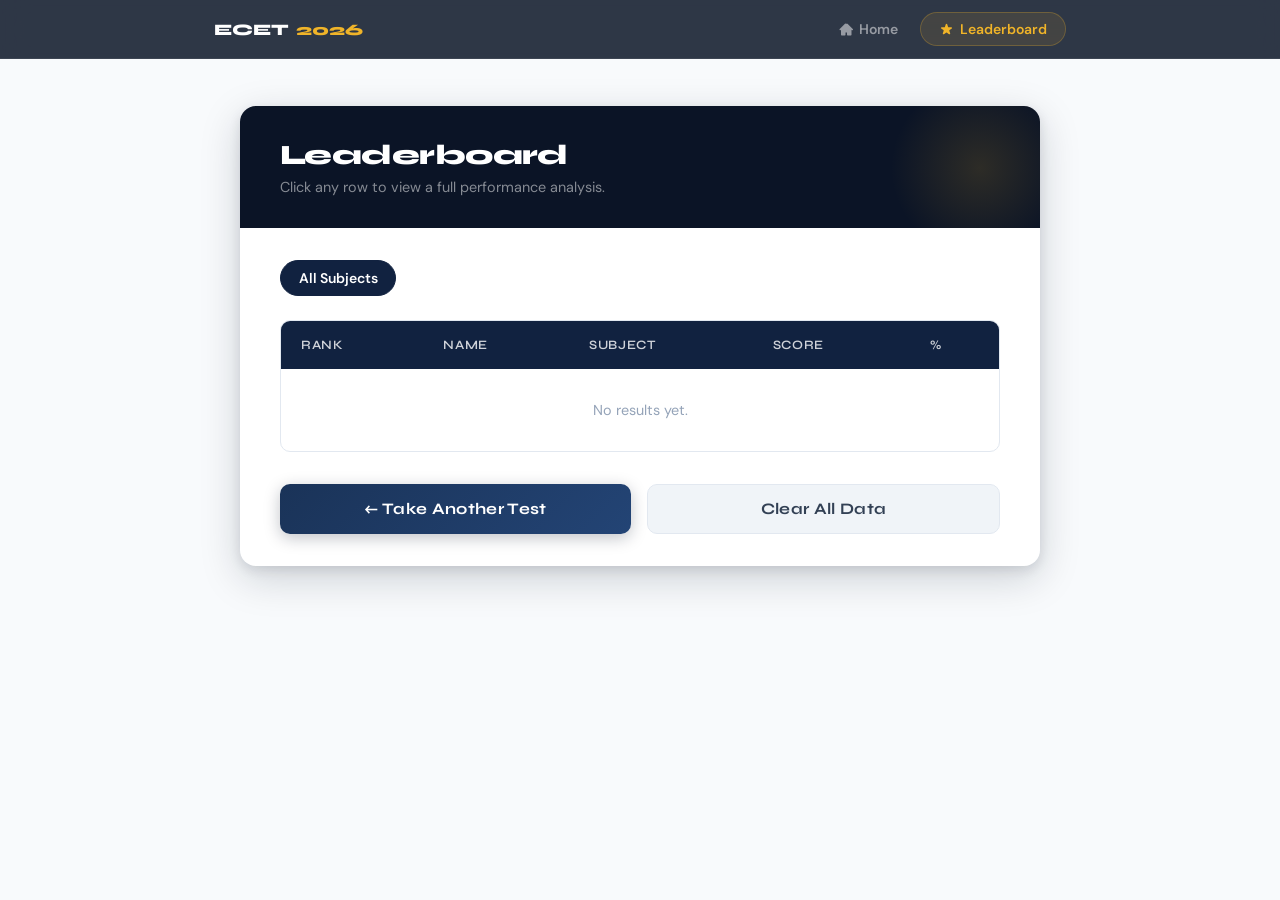
==== commit 5a35b765: "Update filter container and remove unused buttons" ====
--- a/leaderboard.html
+++ b/leaderboard.html
@@ -34,24 +34,8 @@
             </div>
             <div class="page-body">
                 <!-- Filter chips -->
-                <div style="display:flex; gap:8px; flex-wrap:wrap; margin-bottom:1.25rem;">
+                <div id="filter-container" style="display:flex; gap:8px; flex-wrap:wrap; margin-bottom:1.25rem;">
                     <button class="tab-btn active" data-filter="all">All Subjects</button>
-                    <button class="tab-btn" data-filter="ds">Data Structures</button>
-                    <button class="tab-btn" data-filter="cn">Computer Networks</button>
-                    <button class="tab-btn" data-filter="os">Operating Systems</button>
-                    <button class="tab-btn" data-filter="se">Software Engineering</button>
-                    <button class="tab-btn" data-filter="java">Java Programming</button>
-                    <button class="tab-btn" data-filter="wt">Web Technology</button>
-                    <button class="tab-btn" data-filter="de">Digital Electronics</button>
-                    <button class="tab-btn" data-filter="dbms">DBMS</button>
-                    <button class="tab-btn" data-filter="iot">Internet of Things</button>
-                    <button class="tab-btn" data-filter="bd">Big Data</button>
-                    <button class="tab-btn" data-filter="py">Python Programming</button>
-                    <button class="tab-btn" data-filter="ap">Android Programming</button>
-                    <button class="tab-btn" data-filter="chem_easy">Chemistry — Easy</button>
-                    <button class="tab-btn" data-filter="chem_hard">Chemistry — Hard</button>
-                    <button class="tab-btn" data-filter="phy_easy">Physics — Easy</button>
-                    <button class="tab-btn" data-filter="phy_hard">Physics — Hard</button>
                 </div>
 
                 <div class="table-scroll">
